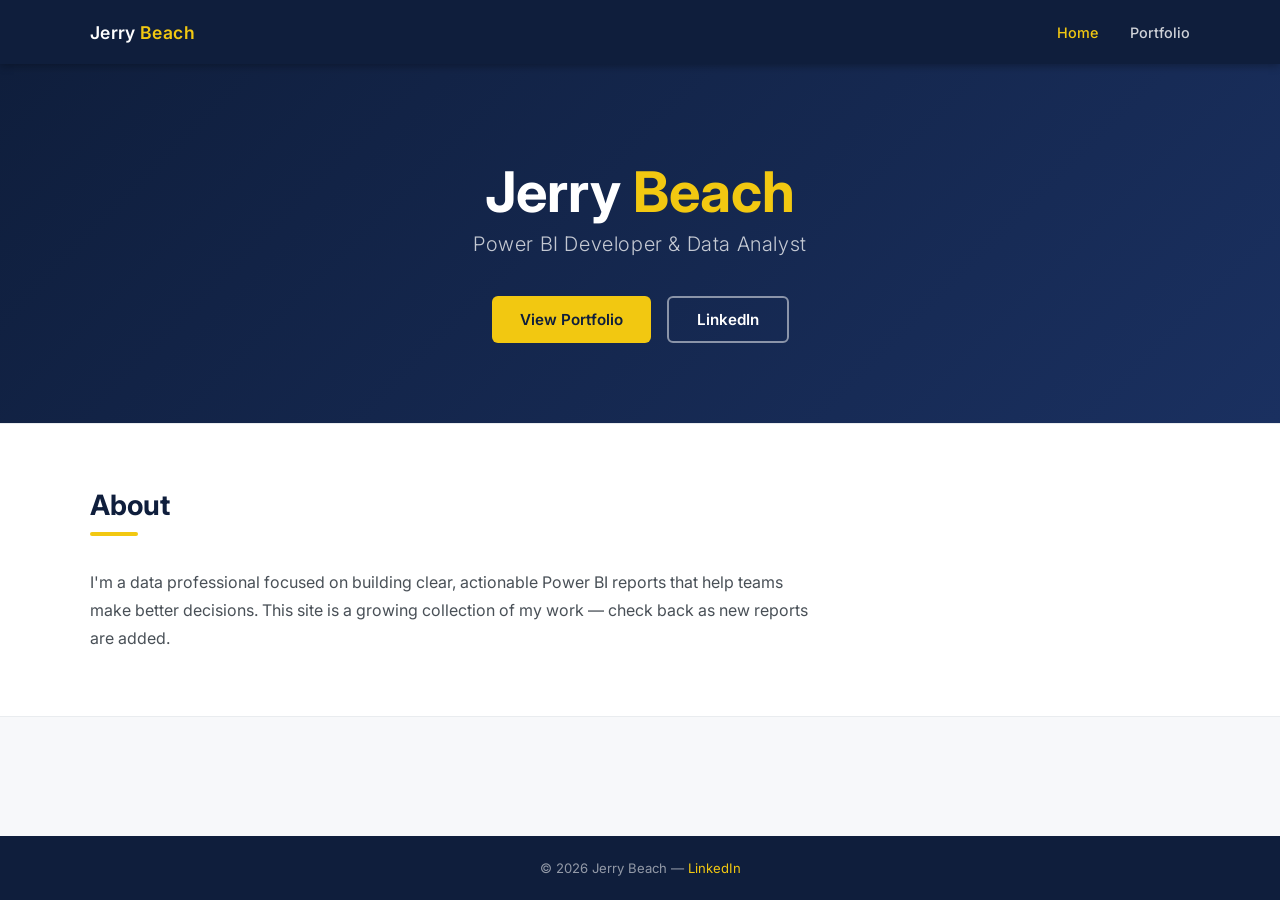
==== index.html @ b1603700 "Initial File Load" ====
<!DOCTYPE html>
<html lang="en">
<head>
  <meta charset="UTF-8" />
  <meta name="viewport" content="width=device-width, initial-scale=1.0" />
  <title>Jerry Beach | Power BI Developer</title>
  <meta name="description" content="Power BI portfolio of Jerry Beach — data analyst and report developer." />
  <link rel="stylesheet" href="style.css" />
</head>
<body>

  <header>
    <nav>
      <a href="index.html" class="nav-brand">Jerry <span>Beach</span></a>
      <ul class="nav-links">
        <li><a href="index.html" class="active">Home</a></li>
        <li><a href="portfolio.html">Portfolio</a></li>
      </ul>
    </nav>
  </header>

  <main>

    <section class="hero">
      <div class="hero-inner">
        <h1>Jerry <span class="accent">Beach</span></h1>
        <p class="tagline">Power BI Developer &amp; Data Analyst</p>
        <div class="hero-actions">
          <a href="portfolio.html" class="btn btn-primary">
            View Portfolio
          </a>
          <a
            href="https://www.linkedin.com/in/jerrybeach"
            target="_blank"
            rel="noopener noreferrer"
            class="btn btn-outline"
          >
            LinkedIn
          </a>
        </div>
      </div>
    </section>

    <section class="section about-strip">
      <div class="section-inner">
        <h2 class="section-title">About</h2>
        <div class="divider"></div>
        <p>
          I'm a data professional focused on building clear, actionable Power BI reports
          that help teams make better decisions. This site is a growing collection of
          my work — check back as new reports are added.
        </p>
      </div>
    </section>

  </main>

  <footer>
    <p>&copy; 2026 Jerry Beach &mdash; <a href="https://www.linkedin.com/in/jerrybeach" target="_blank" rel="noopener noreferrer">LinkedIn</a></p>
  </footer>

</body>
</html>
---- style.css ----
@import url('https://fonts.googleapis.com/css2?family=Inter:wght@300;400;500;600;700&display=swap');

:root {
  --navy: #0f1e3c;
  --navy-light: #1a3060;
  --yellow: #f2c811;
  --yellow-hover: #d9b40f;
  --white: #ffffff;
  --gray-100: #f7f8fa;
  --gray-200: #e9ecef;
  --gray-500: #6c757d;
  --gray-700: #495057;
  --text: #1a1a2e;
}

*, *::before, *::after {
  box-sizing: border-box;
  margin: 0;
  padding: 0;
}

html {
  scroll-behavior: smooth;
}

body {
  font-family: 'Inter', sans-serif;
  background-color: var(--gray-100);
  color: var(--text);
  min-height: 100vh;
  display: flex;
  flex-direction: column;
}

/* ── Header / Nav ── */

header {
  background-color: var(--navy);
  padding: 0 2rem;
  position: sticky;
  top: 0;
  z-index: 100;
  box-shadow: 0 2px 8px rgba(0, 0, 0, 0.3);
}

nav {
  max-width: 1100px;
  margin: 0 auto;
  display: flex;
  align-items: center;
  justify-content: space-between;
  height: 64px;
}

.nav-brand {
  color: var(--white);
  font-size: 1.1rem;
  font-weight: 600;
  text-decoration: none;
  letter-spacing: 0.02em;
}

.nav-brand span {
  color: var(--yellow);
}

.nav-links {
  display: flex;
  gap: 2rem;
  list-style: none;
}

.nav-links a {
  color: rgba(255, 255, 255, 0.8);
  text-decoration: none;
  font-size: 0.9rem;
  font-weight: 500;
  transition: color 0.2s;
}

.nav-links a:hover,
.nav-links a.active {
  color: var(--yellow);
}

/* ── Main content ── */

main {
  flex: 1;
}

/* ── Hero (Home page) ── */

.hero {
  background: linear-gradient(135deg, var(--navy) 0%, var(--navy-light) 100%);
  color: var(--white);
  padding: 6rem 2rem 5rem;
  text-align: center;
}

.hero-inner {
  max-width: 700px;
  margin: 0 auto;
}

.hero h1 {
  font-size: clamp(2.2rem, 5vw, 3.5rem);
  font-weight: 700;
  line-height: 1.15;
  margin-bottom: 0.5rem;
}

.hero h1 .accent {
  color: var(--yellow);
}

.hero .tagline {
  font-size: clamp(1rem, 2.5vw, 1.25rem);
  font-weight: 300;
  color: rgba(255, 255, 255, 0.75);
  margin-bottom: 2.5rem;
  letter-spacing: 0.03em;
}

.hero-actions {
  display: flex;
  gap: 1rem;
  justify-content: center;
  flex-wrap: wrap;
}

/* ── Buttons ── */

.btn {
  display: inline-flex;
  align-items: center;
  gap: 0.5rem;
  padding: 0.75rem 1.75rem;
  border-radius: 6px;
  font-family: 'Inter', sans-serif;
  font-size: 0.95rem;
  font-weight: 600;
  text-decoration: none;
  cursor: pointer;
  border: none;
  transition: background-color 0.2s, transform 0.1s;
}

.btn:active {
  transform: translateY(1px);
}

.btn-primary {
  background-color: var(--yellow);
  color: var(--navy);
}

.btn-primary:hover {
  background-color: var(--yellow-hover);
}

.btn-outline {
  background-color: transparent;
  color: var(--white);
  border: 2px solid rgba(255, 255, 255, 0.5);
}

.btn-outline:hover {
  border-color: var(--white);
  background-color: rgba(255, 255, 255, 0.08);
}

/* ── Section wrapper ── */

.section {
  padding: 4rem 2rem;
}

.section-inner {
  max-width: 1100px;
  margin: 0 auto;
}

.section-title {
  font-size: 1.75rem;
  font-weight: 700;
  color: var(--navy);
  margin-bottom: 0.4rem;
}

.section-subtitle {
  color: var(--gray-500);
  font-size: 0.95rem;
  margin-bottom: 2.5rem;
}

.divider {
  width: 48px;
  height: 4px;
  background-color: var(--yellow);
  border-radius: 2px;
  margin: 0.6rem 0 2rem;
}

/* ── About strip (Home page) ── */

.about-strip {
  background-color: var(--white);
  border-top: 1px solid var(--gray-200);
  border-bottom: 1px solid var(--gray-200);
}

.about-strip p {
  max-width: 720px;
  color: var(--gray-700);
  line-height: 1.75;
  font-size: 1rem;
}

/* ── Portfolio cards ── */

.report-grid {
  display: grid;
  gap: 2rem;
}

.report-card {
  background-color: var(--white);
  border-radius: 10px;
  overflow: hidden;
  box-shadow: 0 2px 12px rgba(0, 0, 0, 0.07);
  border: 1px solid var(--gray-200);
}

.report-card-header {
  padding: 1.25rem 1.5rem;
  border-bottom: 1px solid var(--gray-200);
  display: flex;
  align-items: center;
  gap: 0.75rem;
}

.report-badge {
  background-color: var(--yellow);
  color: var(--navy);
  font-size: 0.7rem;
  font-weight: 700;
  letter-spacing: 0.06em;
  text-transform: uppercase;
  padding: 0.2rem 0.6rem;
  border-radius: 4px;
}

.report-card-header h2 {
  font-size: 1.1rem;
  font-weight: 600;
  color: var(--navy);
}

.report-embed {
  width: 100%;
  aspect-ratio: 16 / 9;
  border: none;
  display: block;
}

.report-card-footer {
  padding: 0.85rem 1.5rem;
  font-size: 0.82rem;
  color: var(--gray-500);
  background-color: var(--gray-100);
  border-top: 1px solid var(--gray-200);
}

/* ── Footer ── */

footer {
  background-color: var(--navy);
  color: rgba(255, 255, 255, 0.55);
  text-align: center;
  padding: 1.5rem 2rem;
  font-size: 0.82rem;
}

footer a {
  color: var(--yellow);
  text-decoration: none;
}

footer a:hover {
  text-decoration: underline;
}

/* ── Responsive ── */

@media (max-width: 600px) {
  nav {
    height: auto;
    padding: 1rem 0;
    flex-direction: column;
    gap: 0.75rem;
  }

  .hero {
    padding: 4rem 1.25rem 3.5rem;
  }

  .section {
    padding: 3rem 1.25rem;
  }
}
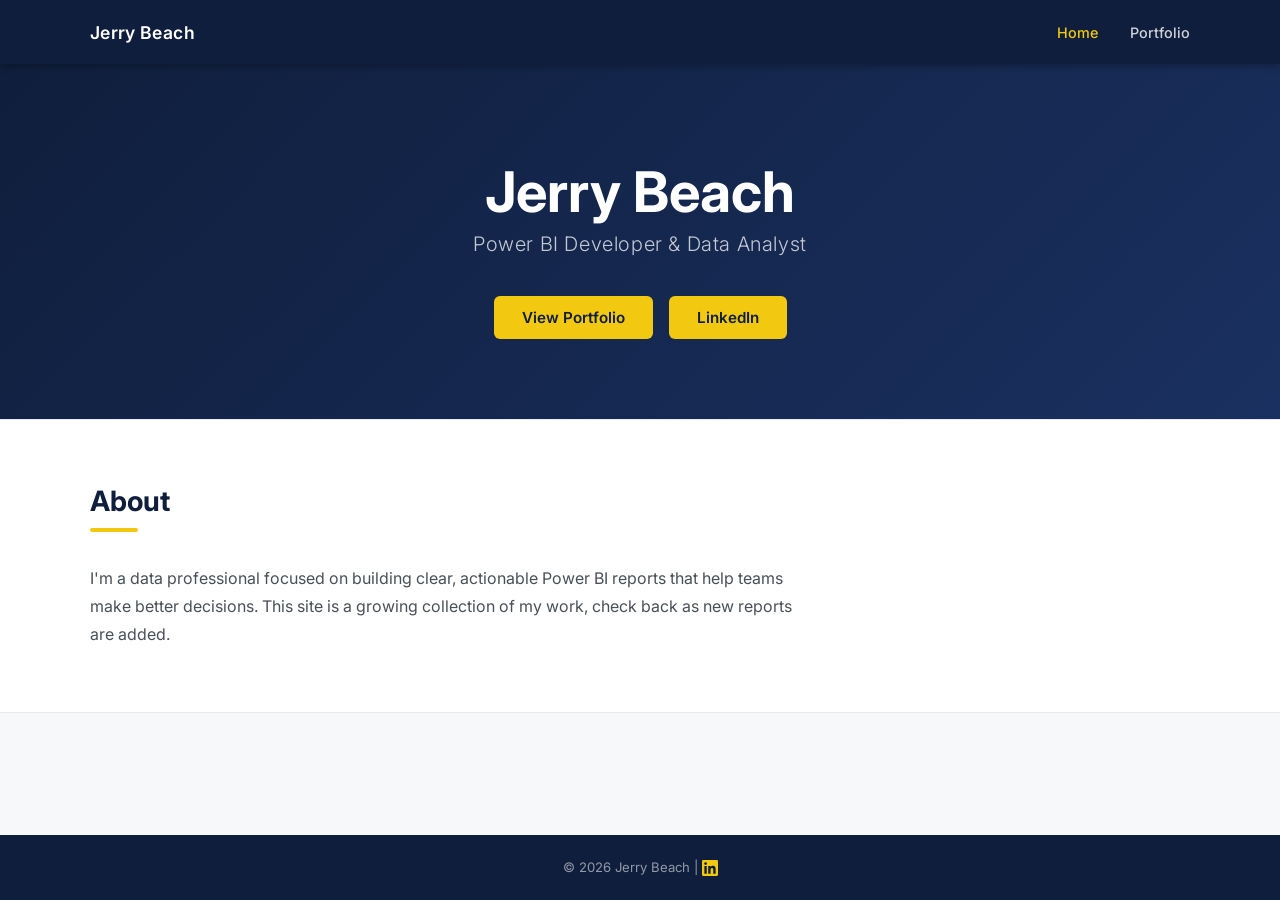
==== commit 651ee7a6: "Updates to formatting" ====
--- a/index.html
+++ b/index.html
@@ -11,7 +11,7 @@
 
   <header>
     <nav>
-      <a href="index.html" class="nav-brand">Jerry <span>Beach</span></a>
+      <a href="index.html" class="nav-brand">Jerry Beach</a>
       <ul class="nav-links">
         <li><a href="index.html" class="active">Home</a></li>
         <li><a href="portfolio.html">Portfolio</a></li>
@@ -23,7 +23,7 @@
 
     <section class="hero">
       <div class="hero-inner">
-        <h1>Jerry <span class="accent">Beach</span></h1>
+        <h1>Jerry Beach</h1>
         <p class="tagline">Power BI Developer &amp; Data Analyst</p>
         <div class="hero-actions">
           <a href="portfolio.html" class="btn btn-primary">
@@ -33,7 +33,7 @@
             href="https://www.linkedin.com/in/jerrybeach"
             target="_blank"
             rel="noopener noreferrer"
-            class="btn btn-outline"
+            class="btn btn-primary"
           >
             LinkedIn
           </a>
@@ -46,9 +46,7 @@
         <h2 class="section-title">About</h2>
         <div class="divider"></div>
         <p>
-          I'm a data professional focused on building clear, actionable Power BI reports
-          that help teams make better decisions. This site is a growing collection of
-          my work — check back as new reports are added.
+          I'm a data professional focused on building clear, actionable Power BI reports that help teams make better decisions. This site is a growing collection of my work, check back as new reports are added.
         </p>
       </div>
     </section>
@@ -56,7 +54,7 @@
   </main>
 
   <footer>
-    <p>&copy; 2026 Jerry Beach &mdash; <a href="https://www.linkedin.com/in/jerrybeach" target="_blank" rel="noopener noreferrer">LinkedIn</a></p>
+    <p>&copy; 2026 Jerry Beach | <a href="https://www.linkedin.com/in/jerrybeach" target="_blank" rel="noopener noreferrer" aria-label="LinkedIn"><svg xmlns="http://www.w3.org/2000/svg" viewBox="0 0 24 24" fill="currentColor" width="16" height="16" style="vertical-align:middle" aria-hidden="true"><path d="M20.447 20.452h-3.554v-5.569c0-1.328-.027-3.037-1.852-3.037-1.853 0-2.136 1.445-2.136 2.939v5.667H9.351V9h3.414v1.561h.046c.477-.9 1.637-1.85 3.37-1.85 3.601 0 4.267 2.37 4.267 5.455v6.286zM5.337 7.433a2.062 2.062 0 0 1-2.063-2.065 2.064 2.064 0 1 1 2.063 2.065zm1.782 13.019H3.555V9h3.564v11.452zM22.225 0H1.771C.792 0 0 .774 0 1.729v20.542C0 23.227.792 24 1.771 24h20.451C23.2 24 24 23.227 24 22.271V1.729C24 .774 23.2 0 22.222 0h.003z"/></svg></a></p>
   </footer>
 
 </body>
--- a/style.css
+++ b/style.css
@@ -150,6 +150,10 @@
   transform: translateY(1px);
 }
 
+.btn-icon {
+  padding: 0.75rem;
+}
+
 .btn-primary {
   background-color: var(--yellow);
   color: var(--navy);
